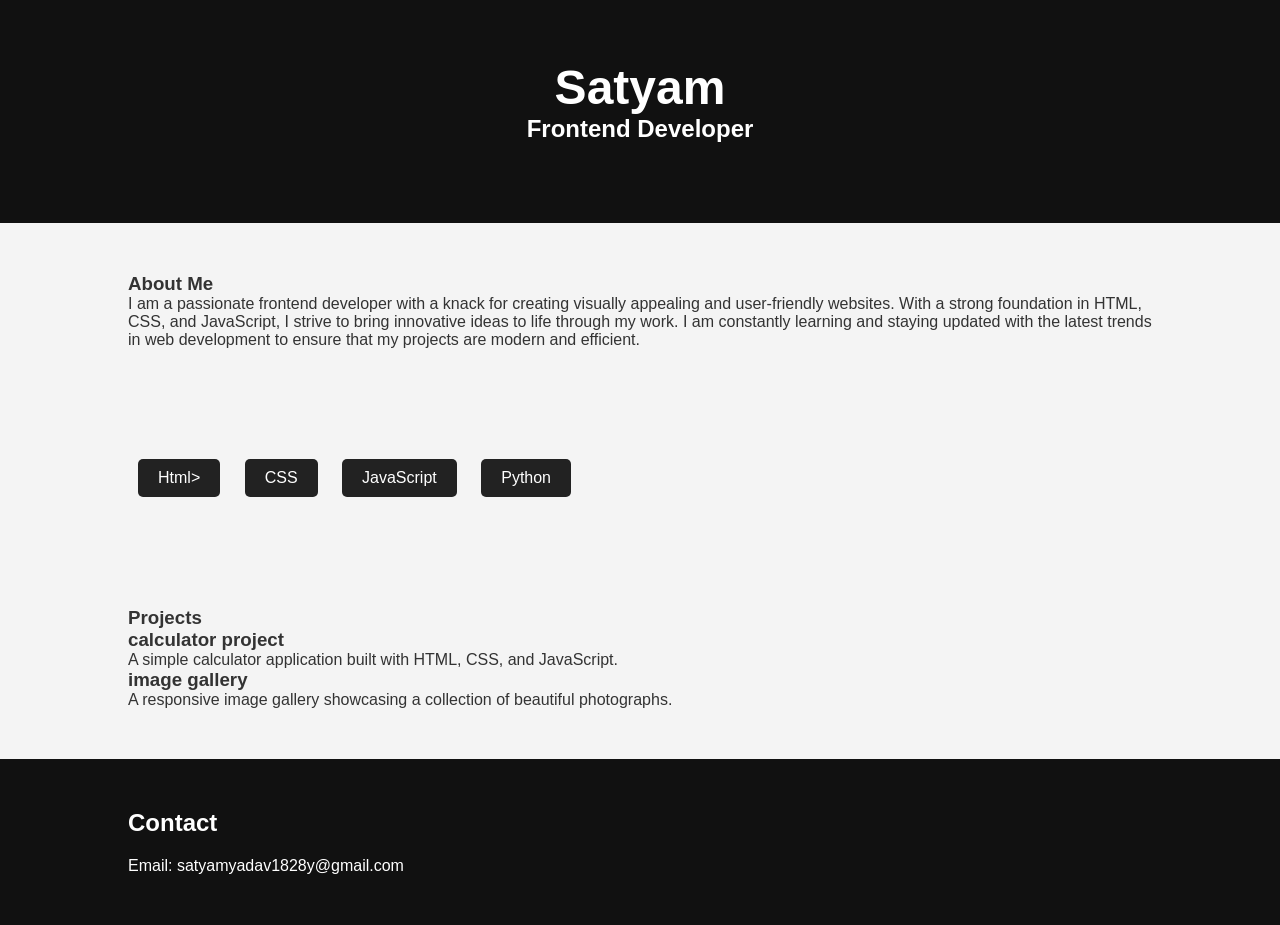
==== portfolio/index.html @ af00c8df "Initial commit" ====
<!DOCTYPE html>
<html lang="en">
<head>
    <meta charset="UTF-8">
    <meta name="viewport" content="width=device-width, initial-scale=1.0">
    <title>Satyam Portfolio</title>
    <link rel="stylesheet" href="style.css">
</head>
<body>
    <header>
        <h1>Satyam</h1>
        <h2>Frontend Developer</h2>
    </header>
    <section class="about">
        <h3>About Me</h3>
        <p>
            I am a passionate frontend developer with a knack for creating visually appealing and user-friendly websites. With a strong foundation in HTML, CSS, and JavaScript, I strive to bring innovative ideas to life through my work. I am constantly learning and staying updated with the latest trends in web development to ensure that my projects are modern and efficient.
        </p>
    </section class="skills">
    <section class="skills">
      <div class="skill-box">Html></div>
      <div class="skill-box">CSS</div>
      <div class="skill-box">JavaScript</div>
      <div class="skill-box">Python</div>
    </section>
    <section class="projects">
        <h3>Projects</h3>
        <div class="Card">
            <h3>calculator project</h3>
            <p>A simple calculator application built with HTML, CSS, and JavaScript.</p>
        </div>
        <div class="Card">
            <h3>image gallery</h3>
            <p>A responsive image gallery showcasing a collection of beautiful photographs.</p>
        </div>
    </section>  
    <section class="contact">
        <h2>Contact </h2>
        <p>Email: satyamyadav1828y@gmail.com</p>    
    </section>
    <script src="script.js"></script>
</body>
</html>
---- portfolio/style.css ----
*{
  margin:0;
  padding:0;
  box-sizing:border-box;
}

body{
  font-family:Arial, sans-serif;
  background:#f4f4f4;
  color:#333;
}

header{
  background:#111;
  color:white;
  text-align:center;
  padding:60px 20px;
}

header h1{
  font-size:48px;
}

header p{
  margin-top:10px;
  font-size:20px;
}

section{
  padding:50px 10%;
}

h2{
  margin-bottom:20px;
}

.skill-box{
  display:inline-block;
  background:#222;
  color:white;
  padding:10px 20px;
  margin:10px;
  border-radius:5px;
}

.card{
  background:white;
  padding:20px;
  margin-top:20px;
  border-radius:10px;
  box-shadow:0 0 10px rgba(0,0,0,0.1);
}

.contact{
  background:#111;
  color:white;
}
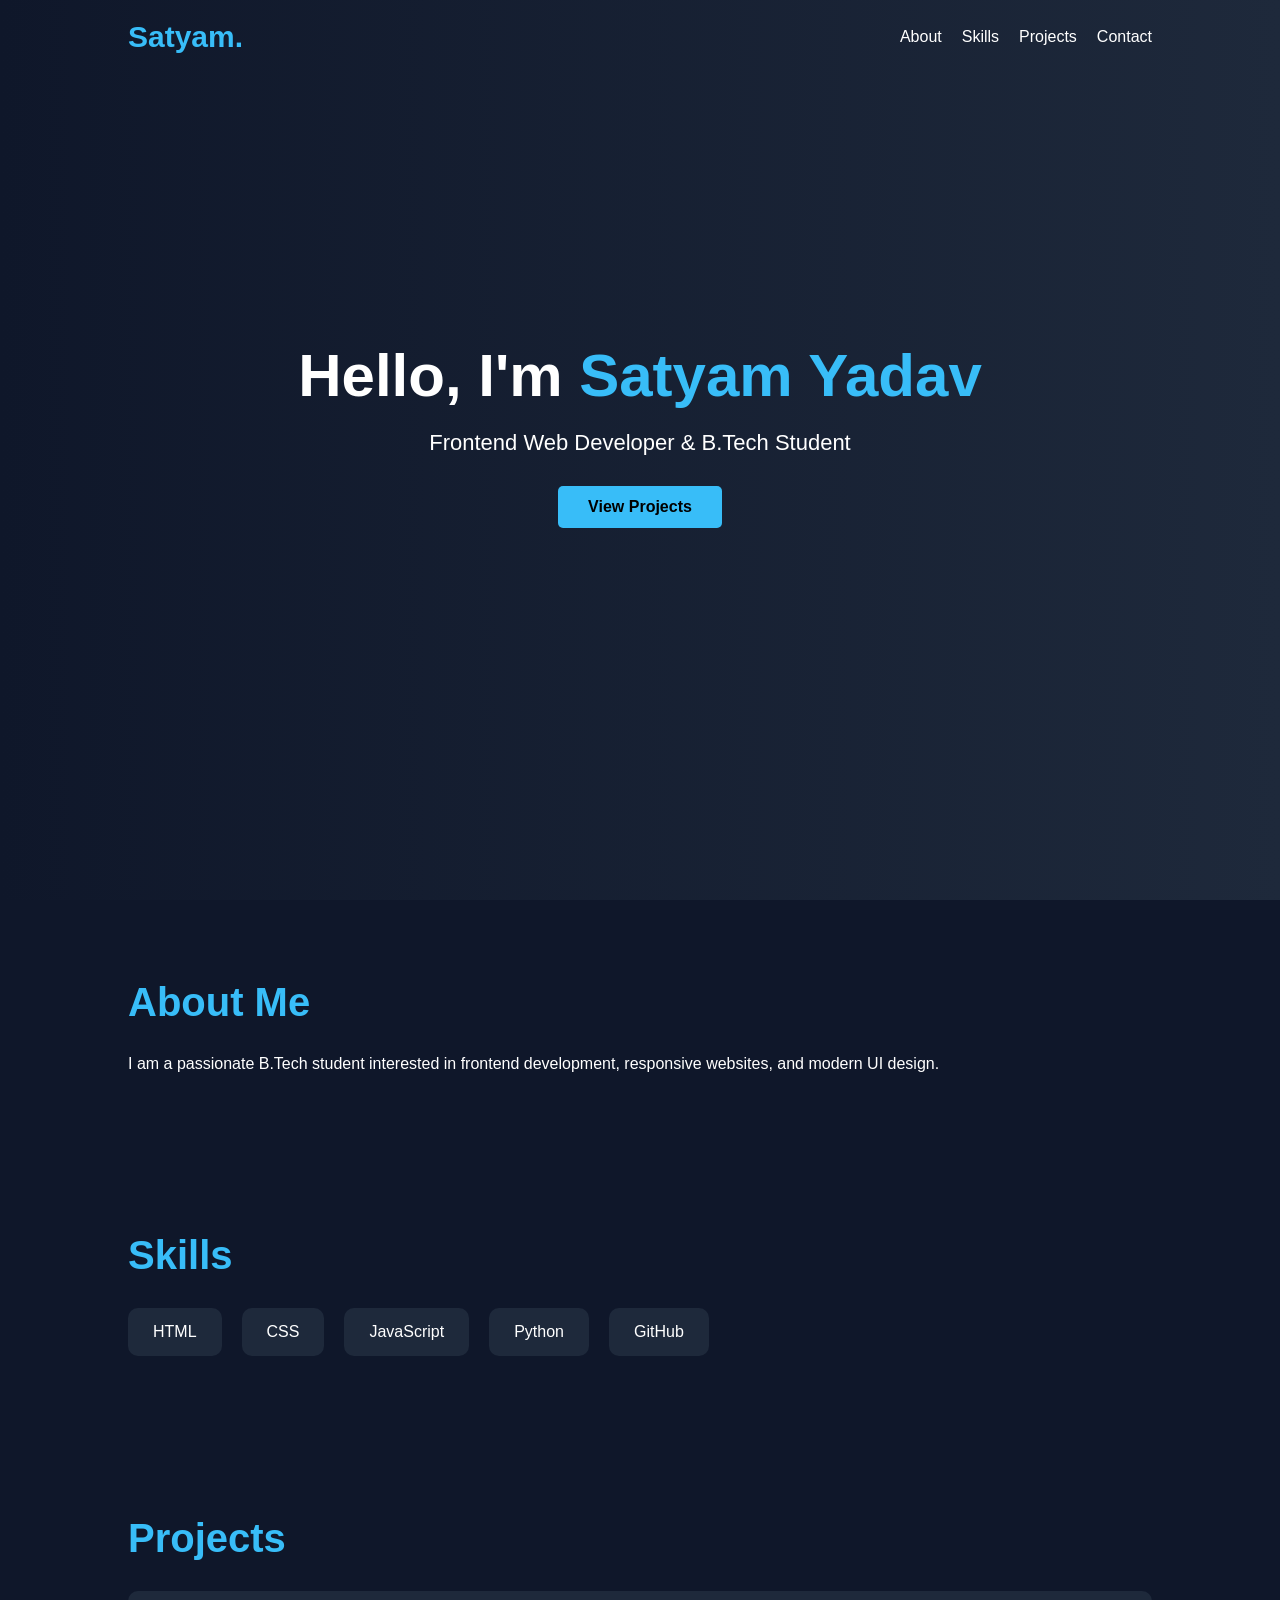
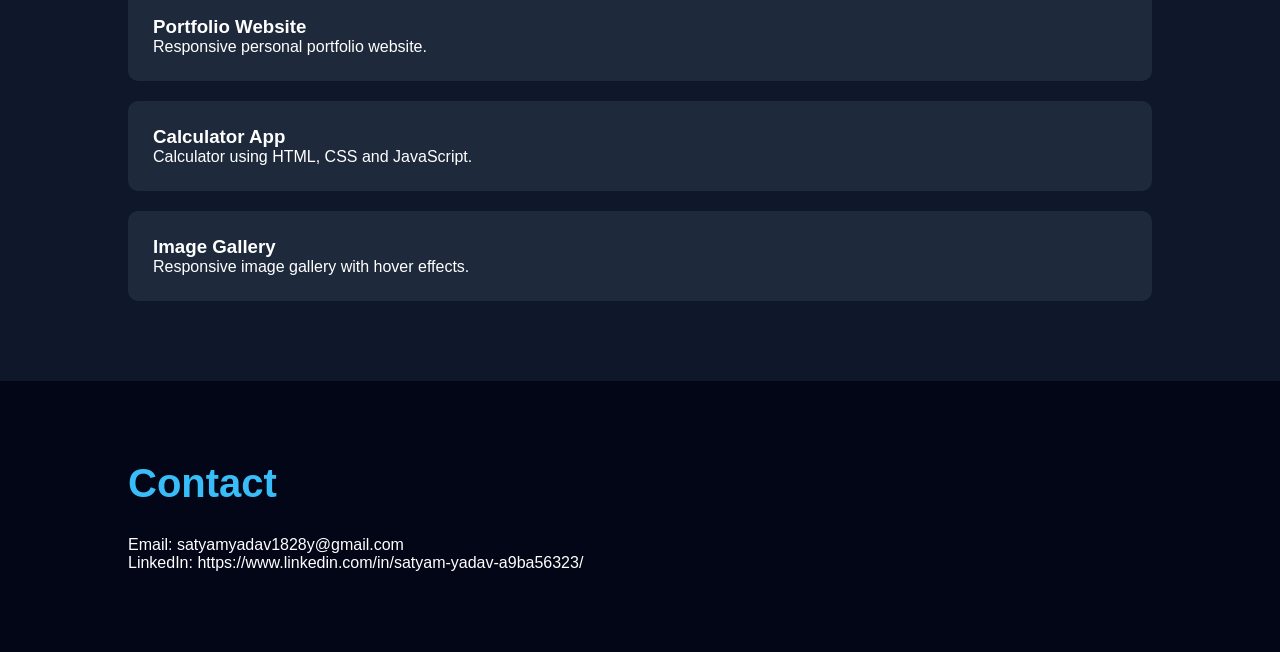
==== commit 2ffa872b: "Updated portfolio design" ====
--- a/portfolio/index.html
+++ b/portfolio/index.html
@@ -1,43 +1,84 @@
 <!DOCTYPE html>
 <html lang="en">
 <head>
-    <meta charset="UTF-8">
-    <meta name="viewport" content="width=device-width, initial-scale=1.0">
-    <title>Satyam Portfolio</title>
-    <link rel="stylesheet" href="style.css">
+  <meta charset="UTF-8">
+  <meta name="viewport" content="width=device-width, initial-scale=1.0">
+  <title>Satyam Portfolio</title>
+  <link rel="stylesheet" href="style.css">
 </head>
 <body>
-    <header>
-        <h1>Satyam</h1>
-        <h2>Frontend Developer</h2>
-    </header>
-    <section class="about">
-        <h3>About Me</h3>
-        <p>
-            I am a passionate frontend developer with a knack for creating visually appealing and user-friendly websites. With a strong foundation in HTML, CSS, and JavaScript, I strive to bring innovative ideas to life through my work. I am constantly learning and staying updated with the latest trends in web development to ensure that my projects are modern and efficient.
-        </p>
-    </section class="skills">
-    <section class="skills">
-      <div class="skill-box">Html></div>
-      <div class="skill-box">CSS</div>
-      <div class="skill-box">JavaScript</div>
-      <div class="skill-box">Python</div>
-    </section>
-    <section class="projects">
-        <h3>Projects</h3>
-        <div class="Card">
-            <h3>calculator project</h3>
-            <p>A simple calculator application built with HTML, CSS, and JavaScript.</p>
-        </div>
-        <div class="Card">
-            <h3>image gallery</h3>
-            <p>A responsive image gallery showcasing a collection of beautiful photographs.</p>
-        </div>
-    </section>  
-    <section class="contact">
-        <h2>Contact </h2>
-        <p>Email: satyamyadav1828y@gmail.com</p>    
-    </section>
-    <script src="script.js"></script>
+
+  <header>
+    <nav>
+      <h2 class="logo">Satyam.</h2>
+
+      <ul>
+        <li><a href="#about">About</a></li>
+        <li><a href="#skills">Skills</a></li>
+        <li><a href="#projects">Projects</a></li>
+        <li><a href="#contact">Contact</a></li>
+      </ul>
+    </nav>
+
+    <div class="hero">
+      <h1>Hello, I'm <span>Satyam Yadav</span></h1>
+      <p>Frontend Web Developer & B.Tech Student</p>
+
+      <a href="#projects" class="btn">View Projects</a>
+    </div>
+  </header>
+
+  <section id="about">
+    <h2>About Me</h2>
+
+    <p>
+      I am a passionate B.Tech student interested in frontend development,
+      responsive websites, and modern UI design.
+    </p>
+  </section>
+
+  <section id="skills">
+    <h2>Skills</h2>
+
+    <div class="skills-container">
+      <div class="skill">HTML</div>
+      <div class="skill">CSS</div>
+      <div class="skill">JavaScript</div>
+      <div class="skill">Python</div>
+      <div class="skill">GitHub</div>
+    </div>
+  </section>
+
+  <section id="projects">
+    <h2>Projects</h2>
+
+    <div class="project-card">
+      <h3>Portfolio Website</h3>
+      <p>Responsive personal portfolio website.</p>
+    </div>
+
+    <div class="project-card">
+      <h3>Calculator App</h3>
+      <p>Calculator using HTML, CSS and JavaScript.</p>
+    </div>
+
+    <div class="project-card">
+      <h3>Image Gallery</h3>
+      <p>Responsive image gallery with hover effects.</p>
+    </div>
+  </section>
+
+  <section id="contact">
+    <h2>Contact</h2>
+
+    <p>Email: satyamyadav1828y@gmail.com</p>
+
+    <p>
+      LinkedIn:
+      https://www.linkedin.com/in/satyam-yadav-a9ba56323/
+    </p>
+  </section>
+
+  <script src="script.js"></script>
 </body>
 </html>
--- a/portfolio/style.css
+++ b/portfolio/style.css
@@ -2,56 +2,123 @@
   margin:0;
   padding:0;
   box-sizing:border-box;
+  scroll-behavior:smooth;
 }
 
 body{
   font-family:Arial, sans-serif;
-  background:#f4f4f4;
-  color:#333;
+  background:#0f172a;
+  color:white;
 }
 
 header{
-  background:#111;
-  color:white;
-  text-align:center;
-  padding:60px 20px;
+  height:100vh;
+  background:linear-gradient(to right,#0f172a,#1e293b);
 }
 
-header h1{
-  font-size:48px;
+nav{
+  display:flex;
+  justify-content:space-between;
+  align-items:center;
+  padding:20px 10%;
 }
 
-header p{
-  margin-top:10px;
-  font-size:20px;
+.logo{
+  color:#38bdf8;
+  font-size:30px;
+}
+
+nav ul{
+  display:flex;
+  list-style:none;
+}
+
+nav ul li{
+  margin-left:20px;
+}
+
+nav ul li a{
+  text-decoration:none;
+  color:white;
+  transition:0.3s;
+}
+
+nav ul li a:hover{
+  color:#38bdf8;
+}
+
+.hero{
+  display:flex;
+  flex-direction:column;
+  justify-content:center;
+  align-items:center;
+  height:80vh;
+  text-align:center;
+}
+
+.hero h1{
+  font-size:60px;
+}
+
+.hero span{
+  color:#38bdf8;
+}
+
+.hero p{
+  margin-top:20px;
+  font-size:22px;
+}
+
+.btn{
+  display:inline-block;
+  margin-top:30px;
+  padding:12px 30px;
+  background:#38bdf8;
+  color:black;
+  text-decoration:none;
+  border-radius:5px;
+  font-weight:bold;
+  transition:0.3s;
+}
+
+.btn:hover{
+  transform:scale(1.05);
 }
 
 section{
-  padding:50px 10%;
+  padding:80px 10%;
 }
 
-h2{
-  margin-bottom:20px;
+section h2{
+  margin-bottom:30px;
+  font-size:40px;
+  color:#38bdf8;
 }
 
-.skill-box{
-  display:inline-block;
-  background:#222;
-  color:white;
-  padding:10px 20px;
-  margin:10px;
-  border-radius:5px;
+.skills-container{
+  display:flex;
+  flex-wrap:wrap;
+  gap:20px;
 }
 
-.card{
-  background:white;
-  padding:20px;
+.skill{
+  background:#1e293b;
+  padding:15px 25px;
+  border-radius:10px;
+}
+
+.project-card{
+  background:#1e293b;
+  padding:25px;
   margin-top:20px;
   border-radius:10px;
-  box-shadow:0 0 10px rgba(0,0,0,0.1);
+  transition:0.3s;
 }
 
-.contact{
-  background:#111;
-  color:white;
+.project-card:hover{
+  transform:translateY(-10px);
+}
+
+#contact{
+  background:#020617;
 }
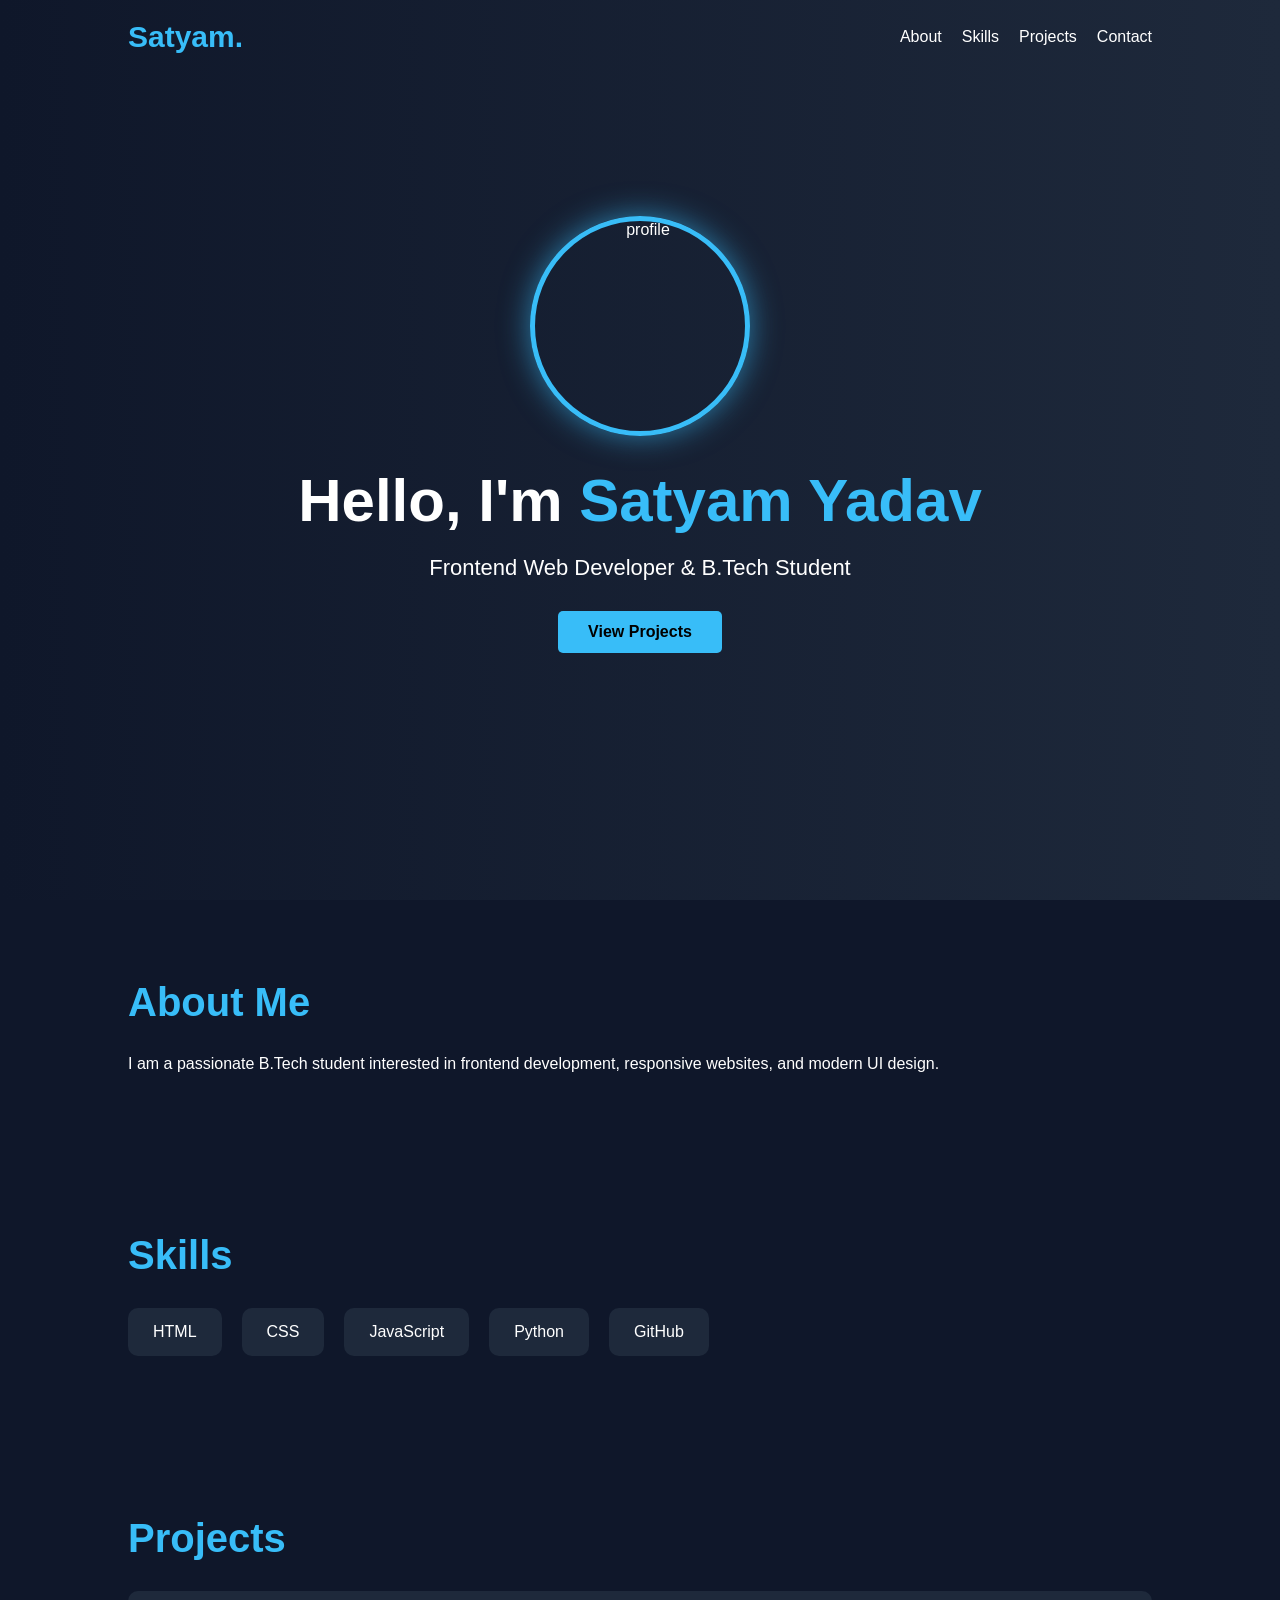
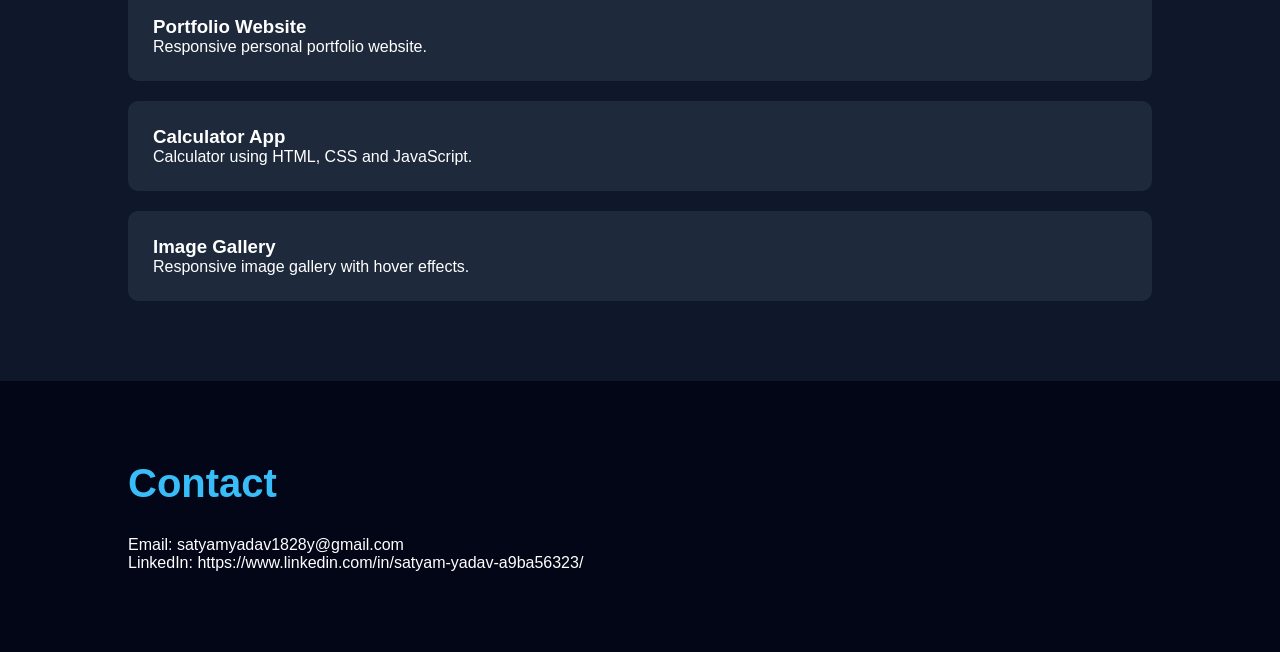
==== commit 847f7a8c: "Added profile image to portfolio" ====
--- a/portfolio/index.html
+++ b/portfolio/index.html
@@ -19,13 +19,17 @@
         <li><a href="#contact">Contact</a></li>
       </ul>
     </nav>
+<div class="hero">
 
-    <div class="hero">
-      <h1>Hello, I'm <span>Satyam Yadav</span></h1>
-      <p>Frontend Web Developer & B.Tech Student</p>
+  <img class="profile-pic" src="./images/profile.jpg" alt="profile">
 
-      <a href="#projects" class="btn">View Projects</a>
-    </div>
+  <h1>Hello, I'm <span>Satyam Yadav</span></h1>
+
+  <p>Frontend Web Developer & B.Tech Student</p>
+
+  <a href="#projects" class="btn">View Projects</a>
+
+</div>
   </header>
 
   <section id="about">
--- a/portfolio/style.css
+++ b/portfolio/style.css
@@ -121,4 +121,49 @@
 
 #contact{
   background:#020617;
+}.profile-pic{
+    width: 220px;
+    height: 220px;
+    object-fit: cover;
+    border-radius: 50%;
+    border: 5px solid #38bdf8;
+    box-shadow: 0 0 30px rgba(56, 189, 248, 0.6);
+    margin-bottom: 30px;
+    transition: 0.4s ease;
+}
+
+.profile-pic:hover{
+    transform: scale(1.05);
+    box-shadow: 0 0 40px rgba(56, 189, 248, 0.9);
+}
+
+
+.project-card:hover{
+  transform:translateY(-10px) scale(1.02);
+  box-shadow:0 0 20px rgba(56,189,248,0.3);
+}
+
+.skill:hover{
+  background:#38bdf8;
+  color:black;
+  transition:0.3s;
+}
+
+@media(max-width:768px){
+
+  .hero h1{
+    font-size:38px;
+  }
+
+  nav{
+    flex-direction:column;
+  }
+
+  nav ul{
+    margin-top:20px;
+  }
+
+  section{
+    padding:60px 5%;
+  }
 }
